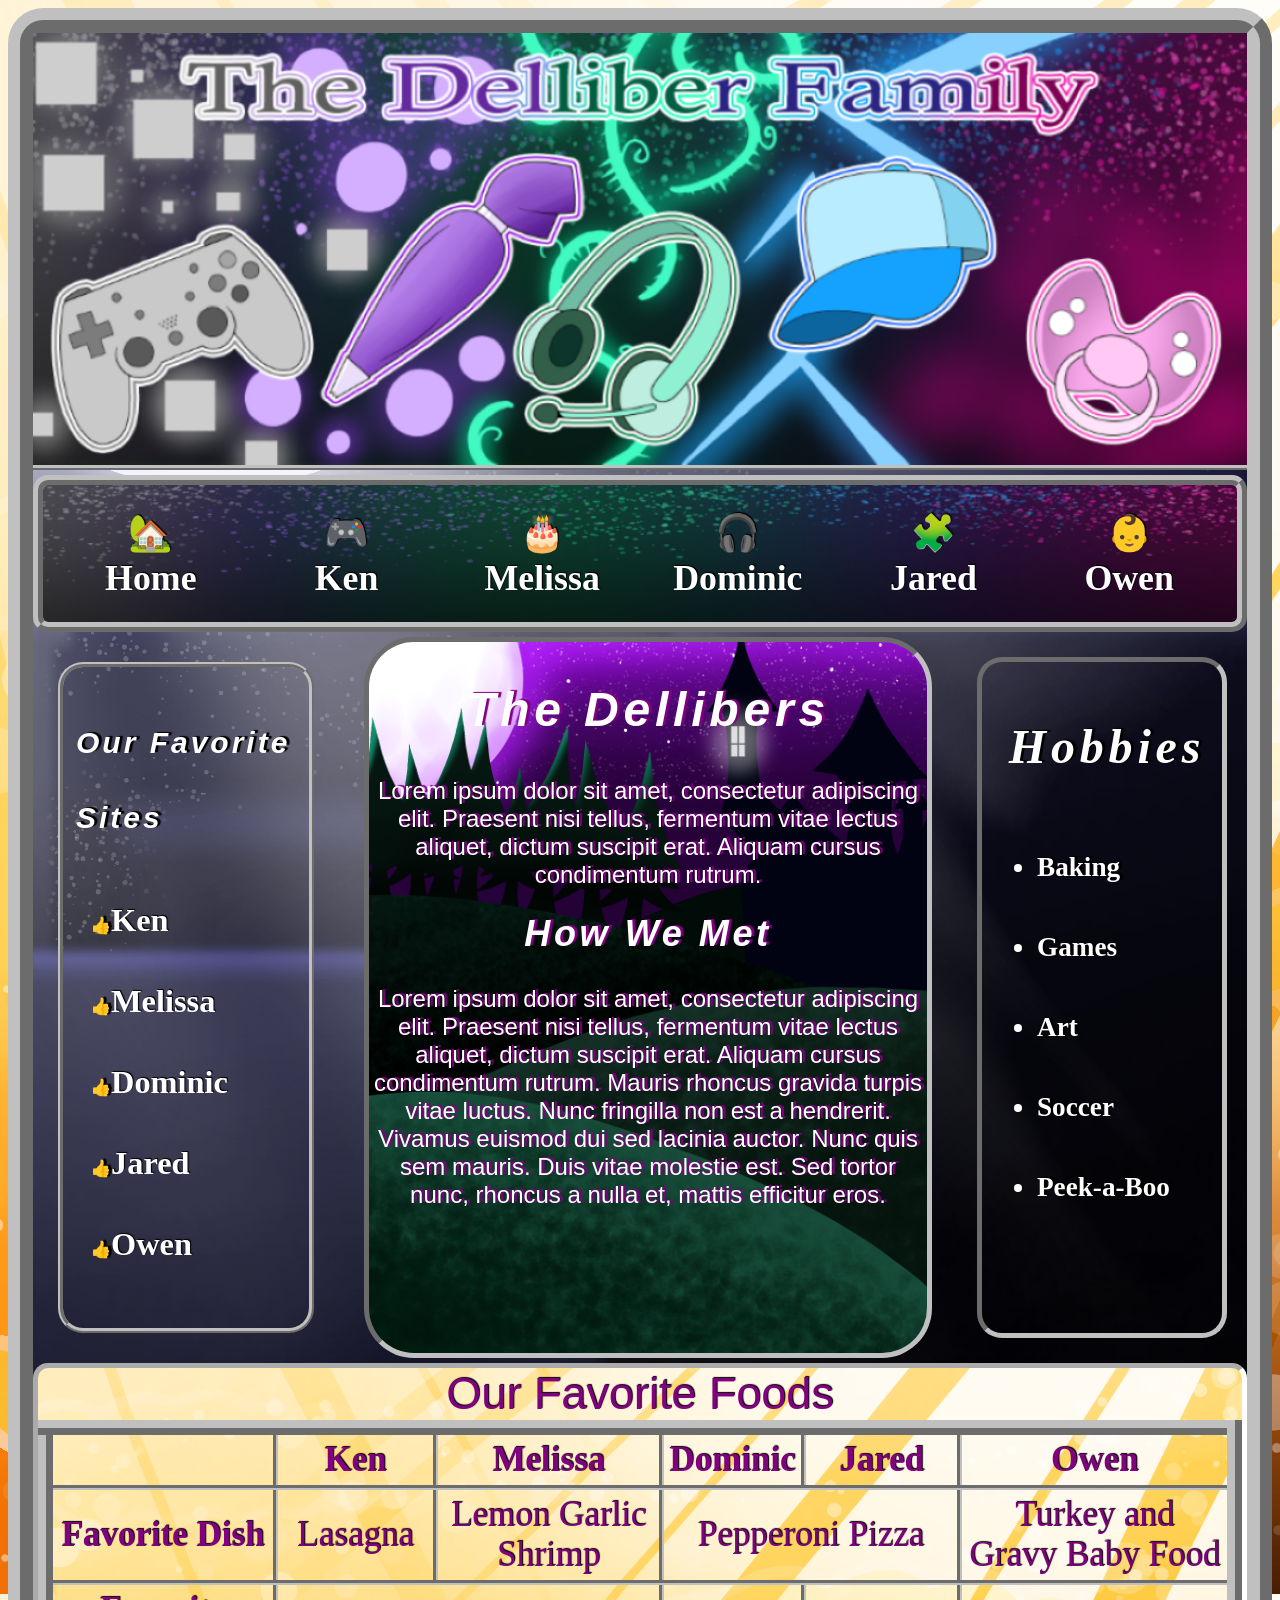
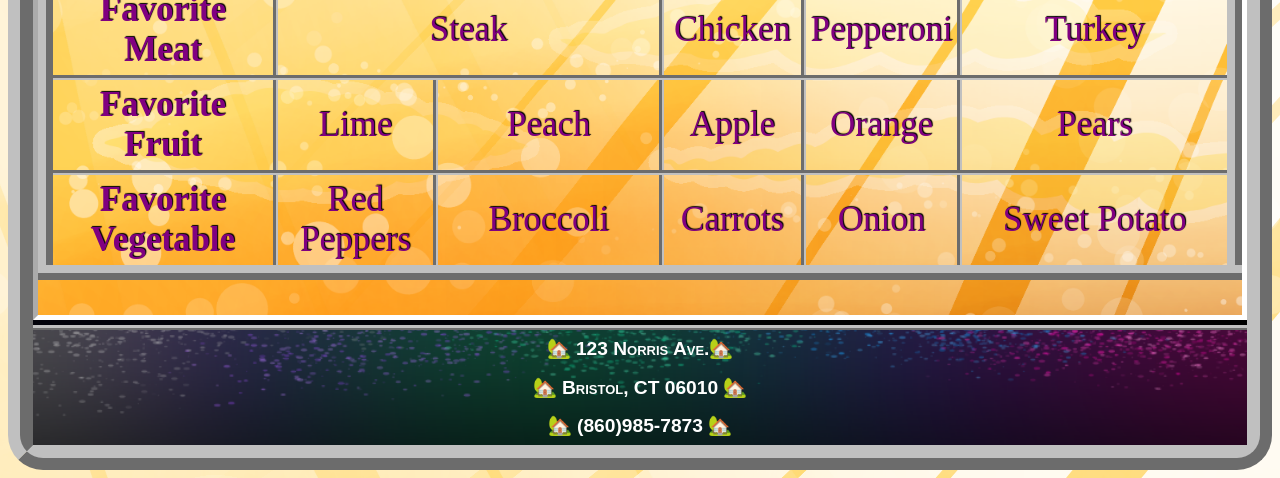
==== index.html @ 79cbcc89 "Add files via upload" ====
<!DOCTYPE html>
<html lang="en" id="home">
<head>
   <!--
      Author: Kenneth Delliber
      Date:   9:30 AM 11/14/2022

      Filename:  final_home.html
	  
	  Header, footer and background art by: Dominic Delliber

   -->
<meta charset="utf-8" />
   <meta name="viewport" content="width=device-width, initial-scale=1" />
   <title>The Delliber Family</title>
   <link href="final_layout.css" rel="stylesheet" />
   <link href="final_styles.css" rel="stylesheet" />
</head>
<body>
	<header>
		<img src="Family_Header.png" alt="The Delliber Family" />
		 <map name="portrait_map">
			<area shape="rect" coords="10,50,192,223" href="tb_kathleen.html" alt="Kathleen Ferris" /> 
		</map>
	</header>
	<nav class="horizontal"> 
         <ul>
		    <li><a href="final_home.html">&#127969;</br >Home</a></li>		 
		    <li><a href="Ken.html">&#127918;</br >Ken</a></li>
            <li><a href="Melissa.html">&#127874;</br >Melissa</a></li>           
            <li><a href="Dominic.html">&#127911;</br >Dominic</a></li>
            <li><a href="Jared.html">&#x1F9E9;</br >Jared</a></li>
            <li><a href="Owen.html">&#128118;</br >Owen</a></li>
         </ul>
	</nav>
	<nav class="vertical">
	 <h1>Our Favorite Sites</h1>
	 <ol>			
		<li><a href="https://www.playstation.com">Ken</a></li>
        <li><a href="https://www.hgtv.com/">Melissa</a> </li>         
        <li><a href="https://nintendo.com">Dominic</a></li>
        <li><a href="https://gmod.facepunch.com/">Jared</a></li>
        <li><a href="https://supersimple.com/super-simple-songs/">Owen</a></li>
		</ol> 
		</nav>
	<article id="famliy">
	<h1>The Dellibers</h1>
		<p>Lorem ipsum dolor sit amet, consectetur adipiscing elit. 
			Praesent nisi tellus, fermentum vitae lectus aliquet, dictum suscipit erat. 
			Aliquam cursus condimentum rutrum.</p>	
		<h2>How We Met</h2>
			<p>Lorem ipsum dolor sit amet, consectetur adipiscing elit. 
				Praesent nisi tellus, fermentum vitae lectus aliquet, dictum suscipit erat. 
				Aliquam cursus condimentum rutrum. Mauris rhoncus gravida turpis vitae luctus.
				Nunc fringilla non est a hendrerit. Vivamus euismod dui sed lacinia auctor.
				Nunc quis sem mauris. Duis vitae molestie est. 
				Sed tortor nunc, rhoncus a nulla et, mattis efficitur eros. 
				</p>	
		</article>		
		<section>
	<table class="foods">
		<caption id="food">Our Favorite Foods</caption>
	<thead>
		<tr>
			<th></th>
			<th>Ken</th>
			<th>Melissa</th>
			<th>Dominic</th>
			<th>Jared</th>
			<th>Owen</th>
		</tr>
	</thead>	
	<tbody>
		<tr>
			<th>Favorite Dish</th>
			<td>Lasagna</td>
			<td>Lemon Garlic Shrimp</td>
			<td colspan="2">Pepperoni Pizza</td>
			<td>Turkey and Gravy Baby Food</td>
		</tr>
		<tr>
			<th>Favorite Meat</th>
			<td colspan="2">Steak</td>
			<td>Chicken</td>
			<td>Pepperoni</td>
			<td>Turkey</td>
		</tr>	
		<tr>
			<th>Favorite Fruit</th>
			<td>Lime</td>
			<td>Peach</td>
			<td>Apple</td>
			<td>Orange</td>
			<td>Pears</td>
		</tr>
		<tr>
			<th>Favorite Vegetable</th>
			<td>Red Peppers</td>
			<td>Broccoli</td>
			<td>Carrots</td>
			<td>Onion</td>
			<td>Sweet Potato</td>
		</tr>
	</tbody>
	</table>
	</section>	
	<aside>
		<h1>Hobbies</h1>
		<ul>
			<li>Baking</li>
			<li>Games</li>
			<li>Art</li>
			<li>Soccer</li>
			<li>Peek-a-Boo</li>
		</ul>
	</aside>
	<footer>
		&#127969; 123 Norris Ave.&#127969; </br >
		&#127969;  Bristol, CT  06010 &#127969;</br >
		&#127969; (860)985-7873 &#127969;
	</footer>
</body>
---- final_layout.css ----
@charset "utf-8";
/*
      Author: Kenneth Delliber
      Date:   9:29 AM 11/14/2022

      Filename:  final_layout.css
	  
	  Header, footer and background art by: Dominic Delliber
*/
body {
   width: auto;
}
body {
	display:grid;
	grid-template-columns: auto auto auto; 
	grid-template-areas: "header header header"
                        "link link link"
                        "nav main side"
                        "section section section"
                        "footer footer footer";
   grid-gap: 5px 25px;
}

/* Grid Areas */
header {grid-area: header;}
nav.horizontal {grid-area: link;}
nav.vertical {grid-area: nav;}
article {grid-area: main;}
section {grid-area: section;}
aside {grid-area: side;}
footer {grid-area: footer;}

/* Image Styles */
header img {
	display: block;
	width: 100%;
}
/* Horizontal Navigation List Styles */
nav.horizontal ul {
	width: 100%;
	display: grid;
	grid-template-columns: repeat(6, 1fr);
	float:right;
	
}
nav.horizontal ul li {
	display: block;
	text-align: center;
}
nav.vertical{
	margin:25px;
	line-height:30px;
}
---- final_styles.css ----
﻿@charset "utf-8";

/*

      Author: Kenneth Delliber
      Date:   9:29 AM 11/14/2022

      Filename:  final_styles.css
	  
	  All art by: Dominic Delliber

*/
/* HTML and Body Styles */
html {
	background-image: url(Sunny_background.png);
	background-color: black;	
	background-position: fill;
	background-repeat: repeat;
}

h1, h2 {
	font-family: papyrus, sans-serif;
	letter-spacing: 0.1em;
	color:white;
	font-style:italic;
	} 
header{
	border-bottom:5px ridge silver;

}
a {
	text-align: left;
	font-weight: bold;
	font-family:papyrus;
	font-size: 3em;
	line-height: 0.8em;
	color:white;
}
/* Aside, Article and Section Styles */


body {
	color: rgb(91, 91, 91); 
	background-color:black;
	border:25px ridge silver;
	font-family: papyrus, sans-serif; 
	border-radius:35px;
	background-image: url(Starry_City_Night_background.png);
	background-position: center;
	background-repeat: no-repeat;
	background-size: cover;
}
/* Heading Styles */
h1 {font-size: 2.0em; }
h2 {font-size: 1.5em; 
	margin-top:10px;
}
article {
	background-image: url(Castle_background.png);
	text-align:center;
	background-position: center;
	background-repeat: no-repeat;
	background-size: cover;
	font-size:1.5em;
} 

aside  {
	font-family:"rage italic";
	background-image: url(Planet_Popstar_background.png);
	border:5px inset silver;
	border-radius:25px;
	color: white; 
	margin: 20px 5px; 
	margin-right:25px;
	padding-right:20px;
	font-size: 1.45em;
	text-shadow: rgba(0, 0, 0, 1) 3px -1px 1px; 
	width:220px;

	text-align:center;
	padding: 5px 5px 5px 15px;
	font-family:"Segoe Script", sans-serif;
	margin: 20px;
	font: normal bold 1.0em/5em 
		"Segoe Script", sans-serif;

}
aside h1{
		text-shadow: black 3px -1px 1px; 
	font-size:3.0em;
	font-family:"rage italic";	
}
aside li{
	font-size:1.70em;
	text-align:left;
	font-family:papyrus;
}
section {
	border: 5px inset white;
	background-image: url(Sunny_background.png);
	color:purple;
	text-align:center;
	background-position: center;
	background-repeat: no-repeat;
	background-size: cover;
	text-align:center;
	font-size:3em;
	padding-bottom:35px;
	border-radius: 15px 15px 0px 0px;
} 
#custInfo{
		font-size:35px;
}
section  ul  li{
		font-size:2.4em;
}
section img{
	padding:55px;
}
article{
	border:5px inset silver;
	border-radius:50px;
	color:white;
	text-shadow: purple 3px -1px 1px; 
}

/* Navigation Styles */	
.horizontal a {
	color: silver; 
	font-size: 3.2em; 
	letter-spacing: 0em;
	line-height:45px;
	text-shadow: rgba(0, 0, 0, 1) 1px -1px 1px; 
	transition:color 1.5s ease-in 0.5s,
			   font-size 2s ease,
			   letter-spacing 2s ease-out,
			   text-shadow 2s cubic-bezier(0.6, 0, 0.8, 0.5);
		}
.horizontal a:hover { 
	color: black; 
	font-size: 5em;
	letter-spacing: 0.1em; 
	text-shadow: rgba(0, 0, 0, 0.5) 15px -3px 8px; 
	} 
.vertical a {
	color: black; 
	font-size: 2.0em; 
	letter-spacing: 0em;
	text-shadow: rgba(0, 0, 0, 1) 1px -1px 1px; 
	transition:color 1.5s ease-in 0.5s,
			   font-size 2s ease,
			   letter-spacing 2s ease-out,
			   text-shadow 2s cubic-bezier(0.6, 0, 0.8, 0.5);

		}
.vertical a:hover { 
	color: black; 
	font-size: 3em;
	letter-spacing: 0.1em; 
	text-shadow: rgba(0, 0, 0, 0.5) 15px -3px 8px; 
	} 

nav{
	color:white;
	background-color:transparent;
}
nav.horizontal{
	font-size: 0.7em; 
	letter-spacing: 0em;
	text-shadow: rgba(0, 0, 0, 1) 3px -1px 1px; 
	padding:10px;
	background-image:url(footer_background.png);
	background-position: center;
	background-repeat: no-repeat;
	background-size: cover;
	text-align:center;
	border:10px ridge silver;	
	border-radius:15px;
	
}
nav.vertical{
	letter-spacing: 0em;
	text-shadow: rgba(0, 0, 0, 1) 3px -1px 1px; 
	background-image: url(Planet_Popstar_background.png);
	border:5px ridge silver;
	border-radius:25px;
	padding:13px;
	width:220px;
	font-size:0.375em;
}
nav.vertical h1{
		text-shadow:black 3px -1px 1px;
	color:white;
	font-family:"Segoe Script", sans-serif;
	font-size:5em;	
	line-height:75px;
	

}
nav > ol{
	list-style-type: "\1F44D";
	text-align:left;
	padding: 5px 5px 5px 15px;
	font-family:"Segoe Script", sans-serif;
	margin: 20px;
	font: normal bold 2.7em/5em 
		"Segoe Script", sans-serif;

}

nav {
	font-size: 1.5em; 
} 
nav > ul {
	line-height: 1em;
	list-style-type: none; 
	padding-left: 5px;
	padding-top:5px;	 
	
}
nav > ul > li > a:link, nav > ul > li > a:visited {
	color:white;
	text-decoration: none;
}
nav > ul > li > a:hover, nav > ul > li > a:active {
	color: black;
	text-decoration: none;
	background-color:transparent;
	padding:10px;
} 
nav > ol > li > a:link, nav > ol > li > a:visited {
	color:white;
	text-decoration: none;
}
nav > ol > li > a:hover, nav > ol > li > a:active {
	color: black;
	text-decoration: underline;
	background-color:transparent;
	padding:10px;
} 
/* Table Styles */

.foods{
	text-shadow: rgba(0, 0, 0, 1) 1px -1px 1px;
	float:left;
	width:100%;
	border-collapse:collapse;
	font-family:papyrus, sans-serif;
	font-size:45px;
	color:purple;
	border:15px ridge silver;
	text-align:center;
}
tr{
	height:25px;

}
th, td{
	font-family:"algerian regular";
	border:5px outset silver;
	color:white;
	padding:5px;	
	font-size:35px;
	color:purple;
}
/*Form Styles*/
div.formRow {
		font-family:sans-serif;
	display: flex; 
	flex-flow: row wrap;
	margin: 15px 10px ;
	text-align:left;
}
div.formRow > * { 
	flex: 1 1 150px; 

}
textarea {
	margin-top: 10px; 
	height: 100px; 
	width: 95%;
} 


/* Footer Styles */
footer  {
	background-image:url(footer_background.png);
	background-color: rgb(222,128,60); 
	color: white; 
	font: normal small-caps bold 1.2em/2em
		papyrus, sans-serif;
	text-align: center; 
	background-position: center;
	background-repeat: no-repeat;
	background-size: cover;
	text-align:center;
	border-top:5px ridge silver;
}
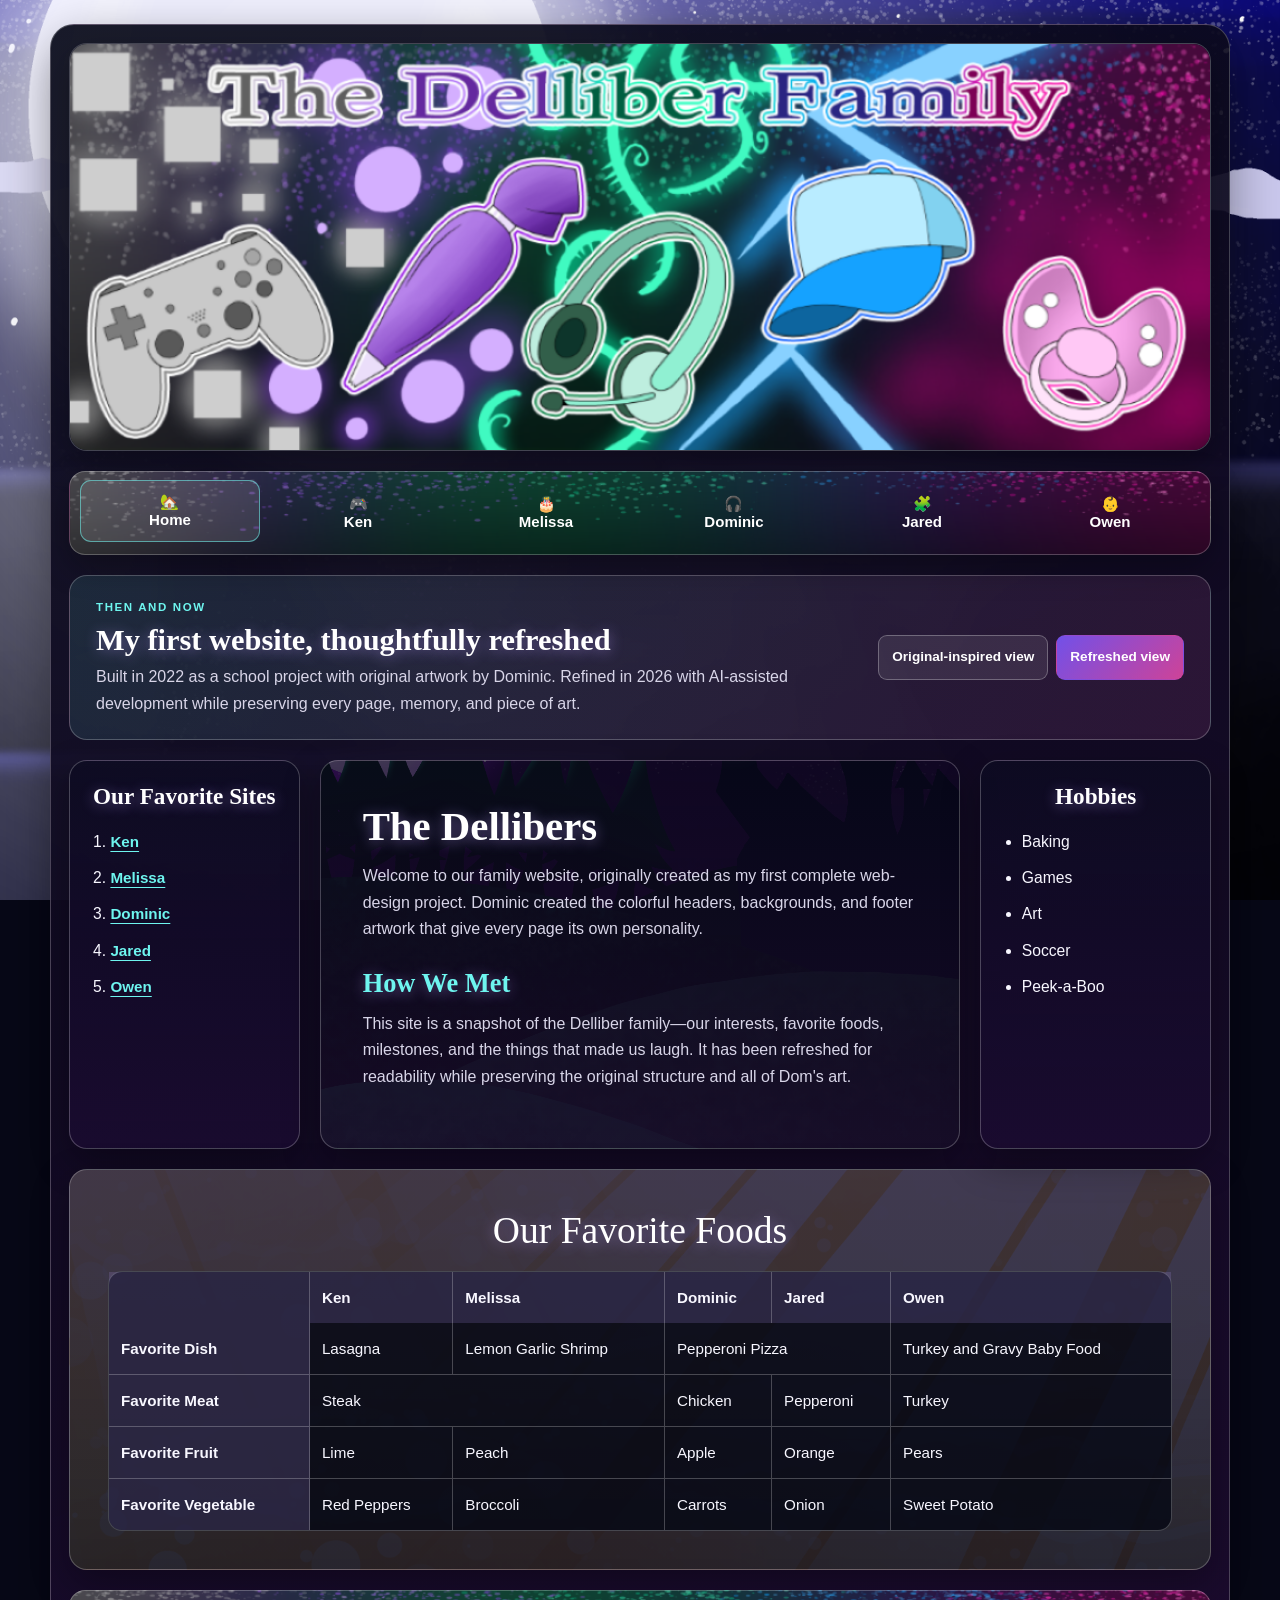
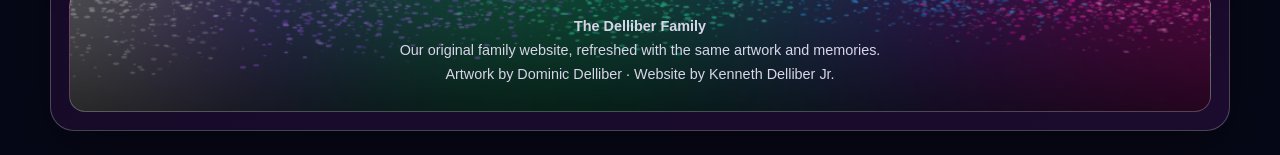
==== commit 67bb085c: "Refresh family website while preserving original artwork" ====
--- a/index.html
+++ b/index.html
@@ -19,21 +19,29 @@
 <body>
 	<header>
 		<img src="Family_Header.png" alt="The Delliber Family" />
-		 <map name="portrait_map">
-			<area shape="rect" coords="10,50,192,223" href="tb_kathleen.html" alt="Kathleen Ferris" /> 
-		</map>
 	</header>
 	<nav class="horizontal"> 
          <ul>
-		    <li><a href="final_home.html">&#127969;</br >Home</a></li>		 
-		    <li><a href="Ken.html">&#127918;</br >Ken</a></li>
-            <li><a href="Melissa.html">&#127874;</br >Melissa</a></li>           
-            <li><a href="Dominic.html">&#127911;</br >Dominic</a></li>
-            <li><a href="Jared.html">&#x1F9E9;</br >Jared</a></li>
-            <li><a href="Owen.html">&#128118;</br >Owen</a></li>
+		    <li><a href="index.html">&#127969;<br>Home</a></li>
+		    <li><a href="Ken.html">&#127918;<br>Ken</a></li>
+            <li><a href="Melissa.html">&#127874;<br>Melissa</a></li>
+            <li><a href="Dominic.html">&#127911;<br>Dominic</a></li>
+            <li><a href="Jared.html">&#x1F9E9;<br>Jared</a></li>
+            <li><a href="Owen.html">&#128118;<br>Owen</a></li>
          </ul>
-	</nav>
-	<nav class="vertical">
+	</nav>
+	<div class="refresh-story" aria-labelledby="refresh-title">
+		<div>
+			<p class="eyebrow">Then and now</p>
+			<h1 id="refresh-title">My first website, thoughtfully refreshed</h1>
+			<p>Built in 2022 as a school project with original artwork by Dominic. Refined in 2026 with AI-assisted development while preserving every page, memory, and piece of art.</p>
+		</div>
+		<div class="view-switch" role="group" aria-label="Choose website presentation">
+			<button type="button" data-view="original">Original-inspired view</button>
+			<button type="button" data-view="refreshed" class="active">Refreshed view</button>
+		</div>
+	</div>
+	<nav class="vertical">
 	 <h1>Our Favorite Sites</h1>
 	 <ol>			
 		<li><a href="https://www.playstation.com">Ken</a></li>
@@ -43,19 +51,11 @@
         <li><a href="https://supersimple.com/super-simple-songs/">Owen</a></li>
 		</ol> 
 		</nav>
-	<article id="famliy">
-	<h1>The Dellibers</h1>
-		<p>Lorem ipsum dolor sit amet, consectetur adipiscing elit. 
-			Praesent nisi tellus, fermentum vitae lectus aliquet, dictum suscipit erat. 
-			Aliquam cursus condimentum rutrum.</p>	
-		<h2>How We Met</h2>
-			<p>Lorem ipsum dolor sit amet, consectetur adipiscing elit. 
-				Praesent nisi tellus, fermentum vitae lectus aliquet, dictum suscipit erat. 
-				Aliquam cursus condimentum rutrum. Mauris rhoncus gravida turpis vitae luctus.
-				Nunc fringilla non est a hendrerit. Vivamus euismod dui sed lacinia auctor.
-				Nunc quis sem mauris. Duis vitae molestie est. 
-				Sed tortor nunc, rhoncus a nulla et, mattis efficitur eros. 
-				</p>	
+	<article id="family">
+	<h1>The Dellibers</h1>
+		<p>Welcome to our family website, originally created as my first complete web-design project. Dominic created the colorful headers, backgrounds, and footer artwork that give every page its own personality.</p>
+		<h2>How We Met</h2>
+			<p>This site is a snapshot of the Delliber family—our interests, favorite foods, milestones, and the things that made us laugh. It has been refreshed for readability while preserving the original structure and all of Dom's art.</p>
 		</article>		
 		<section>
 	<table class="foods">
@@ -114,9 +114,6 @@
 			<li>Peek-a-Boo</li>
 		</ul>
 	</aside>
-	<footer>
-		&#127969; 123 Norris Ave.&#127969; </br >
-		&#127969;  Bristol, CT  06010 &#127969;</br >
-		&#127969; (860)985-7873 &#127969;
-	</footer>
-</body>+	<footer><strong>The Delliber Family</strong><br>Our original family website, refreshed with the same artwork and memories.<br>Artwork by Dominic Delliber · Website by Kenneth Delliber Jr.</footer>
+	<script src="site.js"></script>
+</body>
--- a/final_layout.css
+++ b/final_layout.css
@@ -1,53 +1,70 @@
-@charset "utf-8";
-/*
-      Author: Kenneth Delliber
-      Date:   9:29 AM 11/14/2022
-
-      Filename:  final_layout.css
-	  
-	  Header, footer and background art by: Dominic Delliber
-*/
-body {
-   width: auto;
-}
-body {
-	display:grid;
-	grid-template-columns: auto auto auto; 
-	grid-template-areas: "header header header"
-                        "link link link"
-                        "nav main side"
-                        "section section section"
-                        "footer footer footer";
-   grid-gap: 5px 25px;
-}
-
-/* Grid Areas */
-header {grid-area: header;}
-nav.horizontal {grid-area: link;}
-nav.vertical {grid-area: nav;}
-article {grid-area: main;}
-section {grid-area: section;}
-aside {grid-area: side;}
-footer {grid-area: footer;}
-
-/* Image Styles */
-header img {
-	display: block;
-	width: 100%;
-}
-/* Horizontal Navigation List Styles */
-nav.horizontal ul {
-	width: 100%;
-	display: grid;
-	grid-template-columns: repeat(6, 1fr);
-	float:right;
-	
-}
-nav.horizontal ul li {
-	display: block;
-	text-align: center;
-}
-nav.vertical{
-	margin:25px;
-	line-height:30px;
-}
+@charset "utf-8";
+
+/* Structure for the Delliber family site. Artwork by Dominic Delliber. */
+* { box-sizing: border-box; }
+html { min-height: 100%; }
+body {
+  display: grid;
+  grid-template-columns: minmax(180px, .72fr) minmax(0, 2fr) minmax(180px, .72fr);
+  grid-template-areas:
+    "header header header"
+    "links links links"
+    "favorites main hobbies"
+    "feature feature feature"
+    "footer footer footer";
+  gap: 20px;
+  width: min(1180px, calc(100% - 32px));
+  margin: 24px auto;
+}
+header { grid-area: header; }
+nav.horizontal { grid-area: links; }
+nav.vertical { grid-area: favorites; }
+article { grid-area: main; }
+aside { grid-area: hobbies; }
+section { grid-area: feature; }
+footer { grid-area: footer; }
+.refresh-story { grid-column: 1 / -1; grid-row: 3; }
+#home body { grid-template-areas: "header header header" "links links links" ". . ." "favorites main hobbies" "feature feature feature" "footer footer footer"; }
+header img, section img { display: block; max-width: 100%; height: auto; }
+nav.horizontal ul {
+  display: grid;
+  grid-template-columns: repeat(6, minmax(0, 1fr));
+  gap: 8px;
+  margin: 0;
+  padding: 0;
+  list-style: none;
+}
+nav.vertical, aside, article, section { min-width: 0; }
+
+@media (max-width: 860px) {
+  body {
+    grid-template-columns: repeat(2, minmax(0, 1fr));
+    grid-template-areas:
+      "header header" "links links" "main main"
+      "favorites hobbies" "feature feature" "footer footer";
+    width: min(calc(100% - 20px), 760px);
+    margin: 10px auto;
+    gap: 12px;
+  }
+  #home body {
+    grid-template-areas:
+      "header header" "links links" ". ." "main main"
+      "favorites hobbies" "feature feature" "footer footer";
+  }
+  nav.horizontal ul { grid-template-columns: repeat(3, minmax(0, 1fr)); }
+}
+
+@media (max-width: 540px) {
+  body {
+    grid-template-columns: minmax(0, 1fr);
+    grid-template-areas:
+      "header" "links" "main" "hobbies" "favorites" "feature" "footer";
+    width: calc(100% - 12px);
+    margin: 6px auto;
+  }
+  #home body {
+    grid-template-areas:
+      "header" "links" "." "main" "hobbies" "favorites" "feature" "footer";
+  }
+  nav.horizontal ul { grid-template-columns: repeat(2, minmax(0, 1fr)); }
+}
--- a/final_styles.css
+++ b/final_styles.css
@@ -1,298 +1,262 @@
-﻿@charset "utf-8";
-
-/*
-
-      Author: Kenneth Delliber
-      Date:   9:29 AM 11/14/2022
-
-      Filename:  final_styles.css
-	  
-	  All art by: Dominic Delliber
-
-*/
-/* HTML and Body Styles */
-html {
-	background-image: url(Sunny_background.png);
-	background-color: black;	
-	background-position: fill;
-	background-repeat: repeat;
-}
-
-h1, h2 {
-	font-family: papyrus, sans-serif;
-	letter-spacing: 0.1em;
-	color:white;
-	font-style:italic;
-	} 
-header{
-	border-bottom:5px ridge silver;
-
-}
-a {
-	text-align: left;
-	font-weight: bold;
-	font-family:papyrus;
-	font-size: 3em;
-	line-height: 0.8em;
-	color:white;
-}
-/* Aside, Article and Section Styles */
-
-
-body {
-	color: rgb(91, 91, 91); 
-	background-color:black;
-	border:25px ridge silver;
-	font-family: papyrus, sans-serif; 
-	border-radius:35px;
-	background-image: url(Starry_City_Night_background.png);
-	background-position: center;
-	background-repeat: no-repeat;
-	background-size: cover;
-}
-/* Heading Styles */
-h1 {font-size: 2.0em; }
-h2 {font-size: 1.5em; 
-	margin-top:10px;
-}
-article {
-	background-image: url(Castle_background.png);
-	text-align:center;
-	background-position: center;
-	background-repeat: no-repeat;
-	background-size: cover;
-	font-size:1.5em;
-} 
-
-aside  {
-	font-family:"rage italic";
-	background-image: url(Planet_Popstar_background.png);
-	border:5px inset silver;
-	border-radius:25px;
-	color: white; 
-	margin: 20px 5px; 
-	margin-right:25px;
-	padding-right:20px;
-	font-size: 1.45em;
-	text-shadow: rgba(0, 0, 0, 1) 3px -1px 1px; 
-	width:220px;
-
-	text-align:center;
-	padding: 5px 5px 5px 15px;
-	font-family:"Segoe Script", sans-serif;
-	margin: 20px;
-	font: normal bold 1.0em/5em 
-		"Segoe Script", sans-serif;
-
-}
-aside h1{
-		text-shadow: black 3px -1px 1px; 
-	font-size:3.0em;
-	font-family:"rage italic";	
-}
-aside li{
-	font-size:1.70em;
-	text-align:left;
-	font-family:papyrus;
-}
-section {
-	border: 5px inset white;
-	background-image: url(Sunny_background.png);
-	color:purple;
-	text-align:center;
-	background-position: center;
-	background-repeat: no-repeat;
-	background-size: cover;
-	text-align:center;
-	font-size:3em;
-	padding-bottom:35px;
-	border-radius: 15px 15px 0px 0px;
-} 
-#custInfo{
-		font-size:35px;
-}
-section  ul  li{
-		font-size:2.4em;
-}
-section img{
-	padding:55px;
-}
-article{
-	border:5px inset silver;
-	border-radius:50px;
-	color:white;
-	text-shadow: purple 3px -1px 1px; 
-}
-
-/* Navigation Styles */	
-.horizontal a {
-	color: silver; 
-	font-size: 3.2em; 
-	letter-spacing: 0em;
-	line-height:45px;
-	text-shadow: rgba(0, 0, 0, 1) 1px -1px 1px; 
-	transition:color 1.5s ease-in 0.5s,
-			   font-size 2s ease,
-			   letter-spacing 2s ease-out,
-			   text-shadow 2s cubic-bezier(0.6, 0, 0.8, 0.5);
-		}
-.horizontal a:hover { 
-	color: black; 
-	font-size: 5em;
-	letter-spacing: 0.1em; 
-	text-shadow: rgba(0, 0, 0, 0.5) 15px -3px 8px; 
-	} 
-.vertical a {
-	color: black; 
-	font-size: 2.0em; 
-	letter-spacing: 0em;
-	text-shadow: rgba(0, 0, 0, 1) 1px -1px 1px; 
-	transition:color 1.5s ease-in 0.5s,
-			   font-size 2s ease,
-			   letter-spacing 2s ease-out,
-			   text-shadow 2s cubic-bezier(0.6, 0, 0.8, 0.5);
-
-		}
-.vertical a:hover { 
-	color: black; 
-	font-size: 3em;
-	letter-spacing: 0.1em; 
-	text-shadow: rgba(0, 0, 0, 0.5) 15px -3px 8px; 
-	} 
-
-nav{
-	color:white;
-	background-color:transparent;
-}
-nav.horizontal{
-	font-size: 0.7em; 
-	letter-spacing: 0em;
-	text-shadow: rgba(0, 0, 0, 1) 3px -1px 1px; 
-	padding:10px;
-	background-image:url(footer_background.png);
-	background-position: center;
-	background-repeat: no-repeat;
-	background-size: cover;
-	text-align:center;
-	border:10px ridge silver;	
-	border-radius:15px;
-	
-}
-nav.vertical{
-	letter-spacing: 0em;
-	text-shadow: rgba(0, 0, 0, 1) 3px -1px 1px; 
-	background-image: url(Planet_Popstar_background.png);
-	border:5px ridge silver;
-	border-radius:25px;
-	padding:13px;
-	width:220px;
-	font-size:0.375em;
-}
-nav.vertical h1{
-		text-shadow:black 3px -1px 1px;
-	color:white;
-	font-family:"Segoe Script", sans-serif;
-	font-size:5em;	
-	line-height:75px;
-	
-
-}
-nav > ol{
-	list-style-type: "\1F44D";
-	text-align:left;
-	padding: 5px 5px 5px 15px;
-	font-family:"Segoe Script", sans-serif;
-	margin: 20px;
-	font: normal bold 2.7em/5em 
-		"Segoe Script", sans-serif;
-
-}
-
-nav {
-	font-size: 1.5em; 
-} 
-nav > ul {
-	line-height: 1em;
-	list-style-type: none; 
-	padding-left: 5px;
-	padding-top:5px;	 
-	
-}
-nav > ul > li > a:link, nav > ul > li > a:visited {
-	color:white;
-	text-decoration: none;
-}
-nav > ul > li > a:hover, nav > ul > li > a:active {
-	color: black;
-	text-decoration: none;
-	background-color:transparent;
-	padding:10px;
-} 
-nav > ol > li > a:link, nav > ol > li > a:visited {
-	color:white;
-	text-decoration: none;
-}
-nav > ol > li > a:hover, nav > ol > li > a:active {
-	color: black;
-	text-decoration: underline;
-	background-color:transparent;
-	padding:10px;
-} 
-/* Table Styles */
-
-.foods{
-	text-shadow: rgba(0, 0, 0, 1) 1px -1px 1px;
-	float:left;
-	width:100%;
-	border-collapse:collapse;
-	font-family:papyrus, sans-serif;
-	font-size:45px;
-	color:purple;
-	border:15px ridge silver;
-	text-align:center;
-}
-tr{
-	height:25px;
-
-}
-th, td{
-	font-family:"algerian regular";
-	border:5px outset silver;
-	color:white;
-	padding:5px;	
-	font-size:35px;
-	color:purple;
-}
-/*Form Styles*/
-div.formRow {
-		font-family:sans-serif;
-	display: flex; 
-	flex-flow: row wrap;
-	margin: 15px 10px ;
-	text-align:left;
-}
-div.formRow > * { 
-	flex: 1 1 150px; 
-
-}
-textarea {
-	margin-top: 10px; 
-	height: 100px; 
-	width: 95%;
-} 
-
-
-/* Footer Styles */
-footer  {
-	background-image:url(footer_background.png);
-	background-color: rgb(222,128,60); 
-	color: white; 
-	font: normal small-caps bold 1.2em/2em
-		papyrus, sans-serif;
-	text-align: center; 
-	background-position: center;
-	background-repeat: no-repeat;
-	background-size: cover;
-	text-align:center;
-	border-top:5px ridge silver;
-}
+@charset "utf-8";
+
+/* Visual system for the Delliber family site. All original artwork by Dominic Delliber. */
+:root {
+  --ink: #f8f7ff;
+  --muted: #d8d5e8;
+  --line: rgba(255, 255, 255, .24);
+  --cyan: #6ef5ef;
+  --violet: #b99cff;
+  --shadow: 0 18px 55px rgba(0, 0, 0, .38);
+  color-scheme: dark;
+}
+html {
+  scroll-behavior: smooth;
+  background: #070817 url("Starry_City_Night_background.png") center top / cover fixed;
+}
+body {
+  color: var(--ink);
+  background: linear-gradient(160deg, rgba(8, 10, 26, .93), rgba(30, 12, 48, .91));
+  border: 1px solid var(--line);
+  border-radius: 24px;
+  box-shadow: var(--shadow);
+  padding: 18px;
+  font-family: "Segoe UI", Inter, Arial, sans-serif;
+  line-height: 1.65;
+  overflow-wrap: anywhere;
+}
+header {
+  overflow: hidden;
+  border: 1px solid var(--line);
+  border-radius: 18px;
+  background: #090b1c;
+  box-shadow: 0 12px 35px rgba(0, 0, 0, .28);
+}
+header img { width: 100%; }
+h1, h2, caption, legend {
+  margin-top: 0;
+  color: #fff;
+  font-family: Papyrus, "Segoe Print", cursive;
+  line-height: 1.2;
+  text-shadow: 0 2px 14px rgba(185, 156, 255, .48);
+}
+h1 { font-size: clamp(1.75rem, 4vw, 2.55rem); }
+h2 { font-size: clamp(1.25rem, 2.5vw, 1.65rem); }
+p { margin: 0 0 1rem; color: var(--muted); }
+a {
+  color: var(--cyan);
+  font-weight: 700;
+  text-decoration-thickness: 1px;
+  text-underline-offset: 4px;
+}
+a:hover, a:focus-visible { color: #fff; }
+:focus-visible { outline: 3px solid var(--cyan); outline-offset: 3px; }
+nav.horizontal {
+  position: sticky;
+  top: 8px;
+  z-index: 10;
+  padding: 10px;
+  border: 1px solid var(--line);
+  border-radius: 16px;
+  background: rgba(7, 9, 24, .93) url("footer_background.png") center / cover;
+  box-shadow: 0 12px 32px rgba(0, 0, 0, .3);
+  backdrop-filter: blur(12px);
+}
+.refresh-story {
+  display: flex;
+  align-items: center;
+  justify-content: space-between;
+  gap: 24px;
+  padding: 22px 26px;
+  border: 1px solid var(--line);
+  border-radius: 18px;
+  background: linear-gradient(120deg, rgba(110, 245, 239, .11), rgba(255, 120, 209, .11));
+}
+.refresh-story h1 { margin: 0 0 6px; font-size: clamp(1.35rem, 3vw, 1.9rem); }
+.refresh-story p { margin: 0; }
+.refresh-story .eyebrow {
+  margin-bottom: 5px;
+  color: var(--cyan);
+  font-size: .72rem;
+  font-weight: 800;
+  letter-spacing: .14em;
+  text-transform: uppercase;
+}
+.view-switch { display: flex; flex: 0 0 auto; gap: 8px; }
+.view-switch button {
+  width: auto;
+  padding: 10px 13px;
+  cursor: pointer;
+  font-size: .85rem;
+  font-weight: 750;
+}
+.view-switch button.active {
+  border-color: transparent;
+  background: linear-gradient(135deg, #7250e8, #ce4398);
+}
+.horizontal a {
+  display: flex;
+  min-height: 62px;
+  align-items: center;
+  justify-content: center;
+  border: 1px solid transparent;
+  border-radius: 11px;
+  color: #fff;
+  font-family: "Segoe UI", Arial, sans-serif;
+  font-size: .94rem;
+  line-height: 1.2;
+  text-align: center;
+  text-decoration: none;
+  transition: transform 160ms ease, background 160ms ease, border-color 160ms ease;
+}
+.horizontal a:hover, .horizontal a:focus-visible, .horizontal a[aria-current="page"] {
+  transform: translateY(-2px);
+  border-color: rgba(110, 245, 239, .55);
+  background: rgba(255, 255, 255, .12);
+}
+article, aside, nav.vertical, section {
+  border: 1px solid var(--line);
+  border-radius: 18px;
+  box-shadow: 0 14px 38px rgba(0, 0, 0, .3);
+}
+article {
+  min-height: 100%;
+  padding: clamp(22px, 4vw, 42px);
+  background: linear-gradient(rgba(8, 9, 26, .76), rgba(25, 12, 43, .88)), url("Castle_background.png") center 42% / cover;
+  text-align: left;
+}
+article h1, article h2 { margin-bottom: .7rem; }
+article h2 { margin-top: 1.6rem; color: var(--cyan); }
+aside, nav.vertical {
+  padding: 22px 18px;
+  background: linear-gradient(rgba(12, 11, 33, .76), rgba(26, 11, 48, .9)), url("Planet_Popstar_background.png") center / cover;
+}
+aside h1, nav.vertical h1 { margin-bottom: 18px; font-size: 1.45rem; text-align: center; }
+aside ul, nav.vertical ol { margin: 0; padding-left: 1.4rem; }
+aside li, nav.vertical li { margin: .65rem 0; color: var(--ink); font-size: .98rem; }
+.vertical a { color: var(--cyan); font-family: "Segoe UI", Arial, sans-serif; font-size: .95rem; }
+section {
+  overflow: hidden;
+  padding: clamp(20px, 4vw, 38px);
+  background: linear-gradient(rgba(18, 11, 42, .8), rgba(10, 14, 35, .88)), url("Sunny_background.png") center / cover;
+  color: var(--ink);
+  text-align: center;
+}
+section > strong, section > em, section > strong em {
+  display: block;
+  margin-bottom: 20px;
+  color: #fff;
+  font-family: Papyrus, "Segoe Print", cursive;
+  font-size: clamp(1.4rem, 3vw, 2rem);
+}
+section img {
+  width: min(440px, 100%);
+  margin: 0 auto;
+  border: 1px solid rgba(255, 255, 255, .32);
+  border-radius: 16px;
+  box-shadow: 0 16px 45px rgba(0, 0, 0, .42);
+}
+.foods {
+  width: 100%;
+  border-collapse: separate;
+  border-spacing: 0;
+  overflow: hidden;
+  border: 1px solid var(--line);
+  border-radius: 14px;
+  background: rgba(5, 7, 20, .78);
+  color: var(--ink);
+  font-family: "Segoe UI", Arial, sans-serif;
+  font-size: .95rem;
+  text-align: left;
+}
+.foods caption { margin-bottom: 18px; font-size: clamp(1.6rem, 4vw, 2.35rem); }
+.foods th, .foods td {
+  padding: 13px 12px;
+  border-right: 1px solid var(--line);
+  border-bottom: 1px solid var(--line);
+  color: var(--ink);
+  font: inherit;
+  vertical-align: middle;
+}
+.foods thead th, .foods tbody th { background: rgba(185, 156, 255, .17); font-weight: 750; }
+.foods tr:last-child > * { border-bottom: 0; }
+.foods tr > *:last-child { border-right: 0; }
+form { width: min(720px, 100%); margin: 32px auto 0; text-align: left; }
+fieldset {
+  padding: clamp(16px, 4vw, 28px);
+  border: 1px solid var(--line);
+  border-radius: 14px;
+  background: rgba(6, 8, 23, .78);
+}
+legend { max-width: 92%; padding: 0 10px; font-size: 1.2rem; }
+.formRow {
+  display: grid;
+  grid-template-columns: 150px minmax(0, 1fr);
+  gap: 12px;
+  align-items: center;
+  margin: 14px 0;
+}
+label { color: var(--ink); font-weight: 700; }
+input, textarea, button {
+  width: 100%;
+  border: 1px solid rgba(255, 255, 255, .28);
+  border-radius: 9px;
+  background: rgba(255, 255, 255, .09);
+  color: #fff;
+  font: inherit;
+}
+input, textarea { padding: 11px 12px; }
+textarea { min-height: 130px; resize: vertical; }
+#buttons { display: flex; gap: 10px; justify-content: flex-end; margin-top: 14px; }
+#buttons input { width: auto; cursor: pointer; font-weight: 750; }
+#buttons input[type="submit"] { border-color: transparent; background: linear-gradient(135deg, #8a5cff, #e64aa5); }
+footer {
+  padding: 24px 18px;
+  border: 1px solid var(--line);
+  border-radius: 16px;
+  background: rgba(8, 10, 26, .9) url("footer_background.png") center / cover;
+  color: var(--muted);
+  font-size: .9rem;
+  text-align: center;
+}
+@media (max-width: 860px) {
+  html { background-attachment: scroll; }
+  body { padding: 10px; border-radius: 16px; }
+  nav.horizontal { top: 4px; }
+  .foods { min-width: 690px; }
+  section:has(.foods) { overflow-x: auto; }
+  .refresh-story { align-items: flex-start; flex-direction: column; }
+}
+@media (max-width: 540px) {
+  body { padding: 6px; border-radius: 10px; }
+  header, nav.horizontal, article, aside, nav.vertical, section, footer { border-radius: 12px; }
+  .horizontal a { min-height: 54px; font-size: .86rem; }
+  article, aside, nav.vertical, section { padding: 17px; }
+  .formRow { grid-template-columns: 1fr; gap: 5px; }
+  #buttons { flex-direction: column; }
+  #buttons input { width: 100%; }
+}
+
+/* A respectful, original-inspired comparison mode. */
+body.original-view {
+  font-family: Papyrus, "Segoe Print", cursive;
+  border: 14px ridge silver;
+  border-radius: 30px;
+}
+body.original-view nav.horizontal,
+body.original-view article,
+body.original-view aside,
+body.original-view nav.vertical,
+body.original-view section,
+body.original-view footer {
+  border: 5px ridge silver;
+}
+body.original-view article { text-align: center; }
+body.original-view .horizontal a { font-family: Papyrus, "Segoe Print", cursive; font-size: 1.15rem; }
+body.original-view .refresh-story { border: 5px ridge silver; background: rgba(5, 5, 10, .88); }
+body.original-view .foods,
+body.original-view .foods th,
+body.original-view .foods td { font-family: Papyrus, "Segoe Print", cursive; border-width: 3px; }
+@media (prefers-reduced-motion: reduce) {
+  *, *::before, *::after { scroll-behavior: auto !important; transition: none !important; }
+}
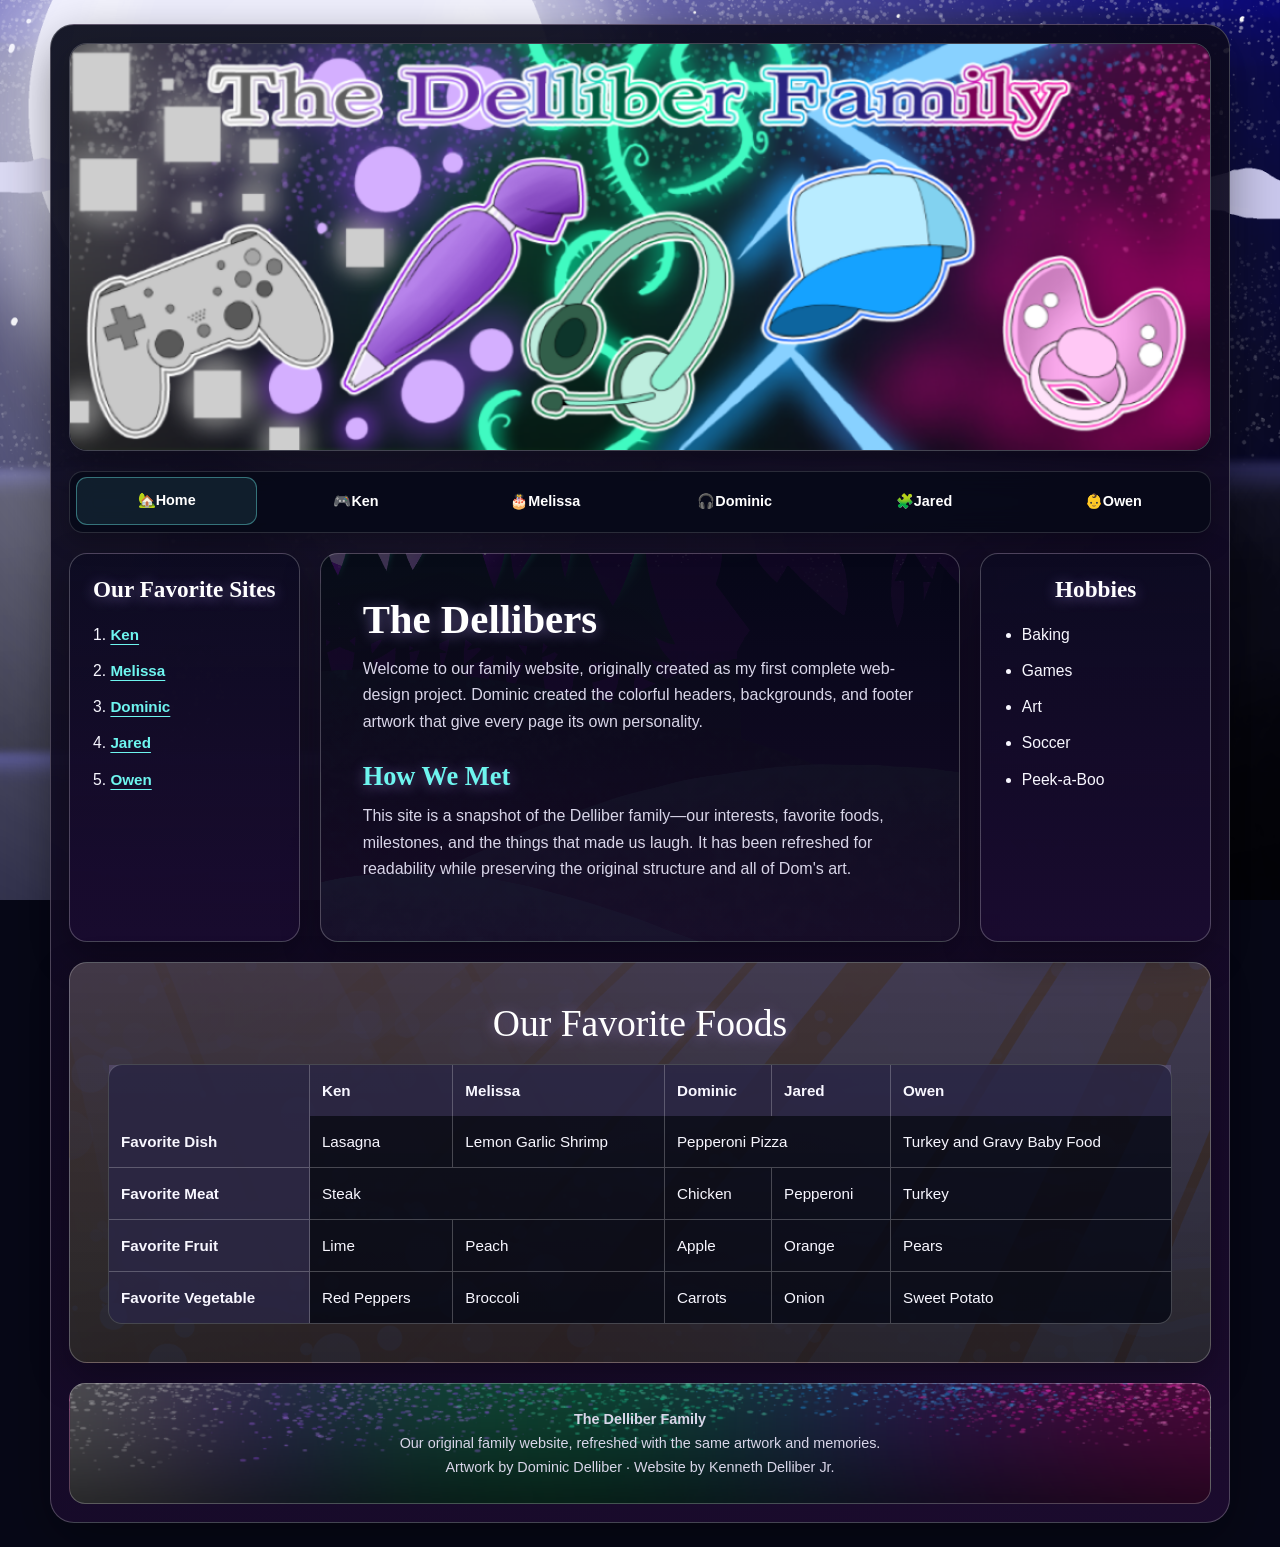
==== commit d694002b: "Keep only refreshed family site design" ====
--- a/index.html
+++ b/index.html
@@ -30,17 +30,6 @@
             <li><a href="Owen.html">&#128118;<br>Owen</a></li>
          </ul>
 	</nav>
-	<div class="refresh-story" aria-labelledby="refresh-title">
-		<div>
-			<p class="eyebrow">Then and now</p>
-			<h1 id="refresh-title">My first website, thoughtfully refreshed</h1>
-			<p>Built in 2022 as a school project with original artwork by Dominic. Refined in 2026 with AI-assisted development while preserving every page, memory, and piece of art.</p>
-		</div>
-		<div class="view-switch" role="group" aria-label="Choose website presentation">
-			<button type="button" data-view="original">Original-inspired view</button>
-			<button type="button" data-view="refreshed" class="active">Refreshed view</button>
-		</div>
-	</div>
 	<nav class="vertical">
 	 <h1>Our Favorite Sites</h1>
 	 <ol>			
--- a/final_layout.css
+++ b/final_layout.css
@@ -23,8 +23,6 @@
 aside { grid-area: hobbies; }
 section { grid-area: feature; }
 footer { grid-area: footer; }
-.refresh-story { grid-column: 1 / -1; grid-row: 3; }
-#home body { grid-template-areas: "header header header" "links links links" ". . ." "favorites main hobbies" "feature feature feature" "footer footer footer"; }
 header img, section img { display: block; max-width: 100%; height: auto; }
 nav.horizontal ul {
   display: grid;
@@ -46,11 +44,6 @@
     margin: 10px auto;
     gap: 12px;
   }
-  #home body {
-    grid-template-areas:
-      "header header" "links links" ". ." "main main"
-      "favorites hobbies" "feature feature" "footer footer";
-  }
   nav.horizontal ul { grid-template-columns: repeat(3, minmax(0, 1fr)); }
 }
 
@@ -62,9 +55,5 @@
     width: calc(100% - 12px);
     margin: 6px auto;
   }
-  #home body {
-    grid-template-areas:
-      "header" "links" "." "main" "hobbies" "favorites" "feature" "footer";
-  }
-  nav.horizontal ul { grid-template-columns: repeat(2, minmax(0, 1fr)); }
+  nav.horizontal ul { grid-template-columns: repeat(3, minmax(0, 1fr)); }
 }
--- a/final_styles.css
+++ b/final_styles.css
@@ -55,64 +55,34 @@
   position: sticky;
   top: 8px;
   z-index: 10;
-  padding: 10px;
-  border: 1px solid var(--line);
-  border-radius: 16px;
-  background: rgba(7, 9, 24, .93) url("footer_background.png") center / cover;
-  box-shadow: 0 12px 32px rgba(0, 0, 0, .3);
+  padding: 6px;
+  border: 1px solid rgba(255, 255, 255, .14);
+  border-radius: 14px;
+  background: rgba(7, 9, 24, .92);
+  box-shadow: 0 8px 24px rgba(0, 0, 0, .26);
   backdrop-filter: blur(12px);
-}
-.refresh-story {
-  display: flex;
-  align-items: center;
-  justify-content: space-between;
-  gap: 24px;
-  padding: 22px 26px;
-  border: 1px solid var(--line);
-  border-radius: 18px;
-  background: linear-gradient(120deg, rgba(110, 245, 239, .11), rgba(255, 120, 209, .11));
-}
-.refresh-story h1 { margin: 0 0 6px; font-size: clamp(1.35rem, 3vw, 1.9rem); }
-.refresh-story p { margin: 0; }
-.refresh-story .eyebrow {
-  margin-bottom: 5px;
-  color: var(--cyan);
-  font-size: .72rem;
-  font-weight: 800;
-  letter-spacing: .14em;
-  text-transform: uppercase;
-}
-.view-switch { display: flex; flex: 0 0 auto; gap: 8px; }
-.view-switch button {
-  width: auto;
-  padding: 10px 13px;
-  cursor: pointer;
-  font-size: .85rem;
-  font-weight: 750;
-}
-.view-switch button.active {
-  border-color: transparent;
-  background: linear-gradient(135deg, #7250e8, #ce4398);
 }
 .horizontal a {
   display: flex;
-  min-height: 62px;
+  min-height: 48px;
+  gap: 8px;
   align-items: center;
   justify-content: center;
   border: 1px solid transparent;
   border-radius: 11px;
   color: #fff;
   font-family: "Segoe UI", Arial, sans-serif;
-  font-size: .94rem;
+  font-size: .9rem;
   line-height: 1.2;
   text-align: center;
   text-decoration: none;
   transition: transform 160ms ease, background 160ms ease, border-color 160ms ease;
 }
+.horizontal a br { display: none; }
 .horizontal a:hover, .horizontal a:focus-visible, .horizontal a[aria-current="page"] {
-  transform: translateY(-2px);
-  border-color: rgba(110, 245, 239, .55);
-  background: rgba(255, 255, 255, .12);
+  transform: translateY(-1px);
+  border-color: rgba(110, 245, 239, .4);
+  background: rgba(110, 245, 239, .09);
 }
 article, aside, nav.vertical, section {
   border: 1px solid var(--line);
@@ -225,7 +195,6 @@
   nav.horizontal { top: 4px; }
   .foods { min-width: 690px; }
   section:has(.foods) { overflow-x: auto; }
-  .refresh-story { align-items: flex-start; flex-direction: column; }
 }
 @media (max-width: 540px) {
   body { padding: 6px; border-radius: 10px; }
@@ -237,26 +206,6 @@
   #buttons input { width: 100%; }
 }
 
-/* A respectful, original-inspired comparison mode. */
-body.original-view {
-  font-family: Papyrus, "Segoe Print", cursive;
-  border: 14px ridge silver;
-  border-radius: 30px;
-}
-body.original-view nav.horizontal,
-body.original-view article,
-body.original-view aside,
-body.original-view nav.vertical,
-body.original-view section,
-body.original-view footer {
-  border: 5px ridge silver;
-}
-body.original-view article { text-align: center; }
-body.original-view .horizontal a { font-family: Papyrus, "Segoe Print", cursive; font-size: 1.15rem; }
-body.original-view .refresh-story { border: 5px ridge silver; background: rgba(5, 5, 10, .88); }
-body.original-view .foods,
-body.original-view .foods th,
-body.original-view .foods td { font-family: Papyrus, "Segoe Print", cursive; border-width: 3px; }
 @media (prefers-reduced-motion: reduce) {
   *, *::before, *::after { scroll-behavior: auto !important; transition: none !important; }
 }
